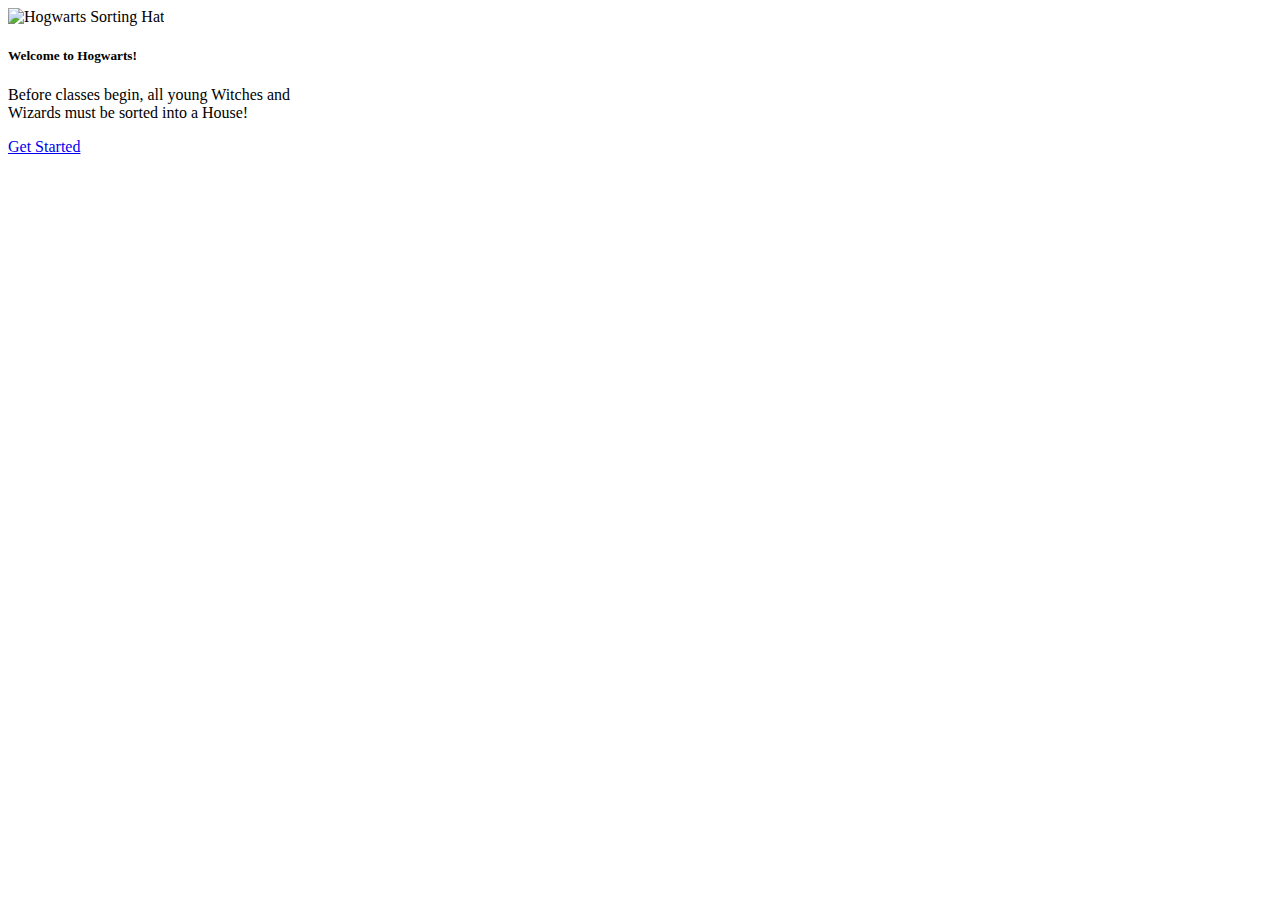
==== index.html @ c73cb9fb "Merge pull request #17 from ericlfrey/create-cards" ====
<!DOCTYPE html>
<html lang="en">
<head>
  <meta charset="UTF-8">
  <meta http-equiv="X-UA-Compatible" content="IE=edge">
  <meta name="viewport" content="width=device-width, initial-scale=1.0">
  <!-- Bootstrap  -->
<link href="https://cdn.jsdelivr.net/npm/bootstrap@5.2.2/dist/css/bootstrap.min.css" rel="stylesheet" integrity="sha384-Zenh87qX5JnK2Jl0vWa8Ck2rdkQ2Bzep5IDxbcnCeuOxjzrPF/et3URy9Bv1WTRi" crossorigin="anonymous">
  <link rel="stylesheet" href="./main.css">
  <title>Hogwarts</title>
</head>
<body>
  <div id="welcome"></div>
  <div id="page"></div>
  <div id="cards">
    <div id="student-cards"></div>
    <div id="expelled-cards"></div>
  </div>



  
  <!-- Bootstrap -->
<script src="https://cdn.jsdelivr.net/npm/bootstrap@5.2.2/dist/js/bootstrap.bundle.min.js" integrity="sha384-OERcA2EqjJCMA+/3y+gxIOqMEjwtxJY7qPCqsdltbNJuaOe923+mo//f6V8Qbsw3" crossorigin="anonymous"></script>
  <script src="./main.js"></script>
</body>
</html>
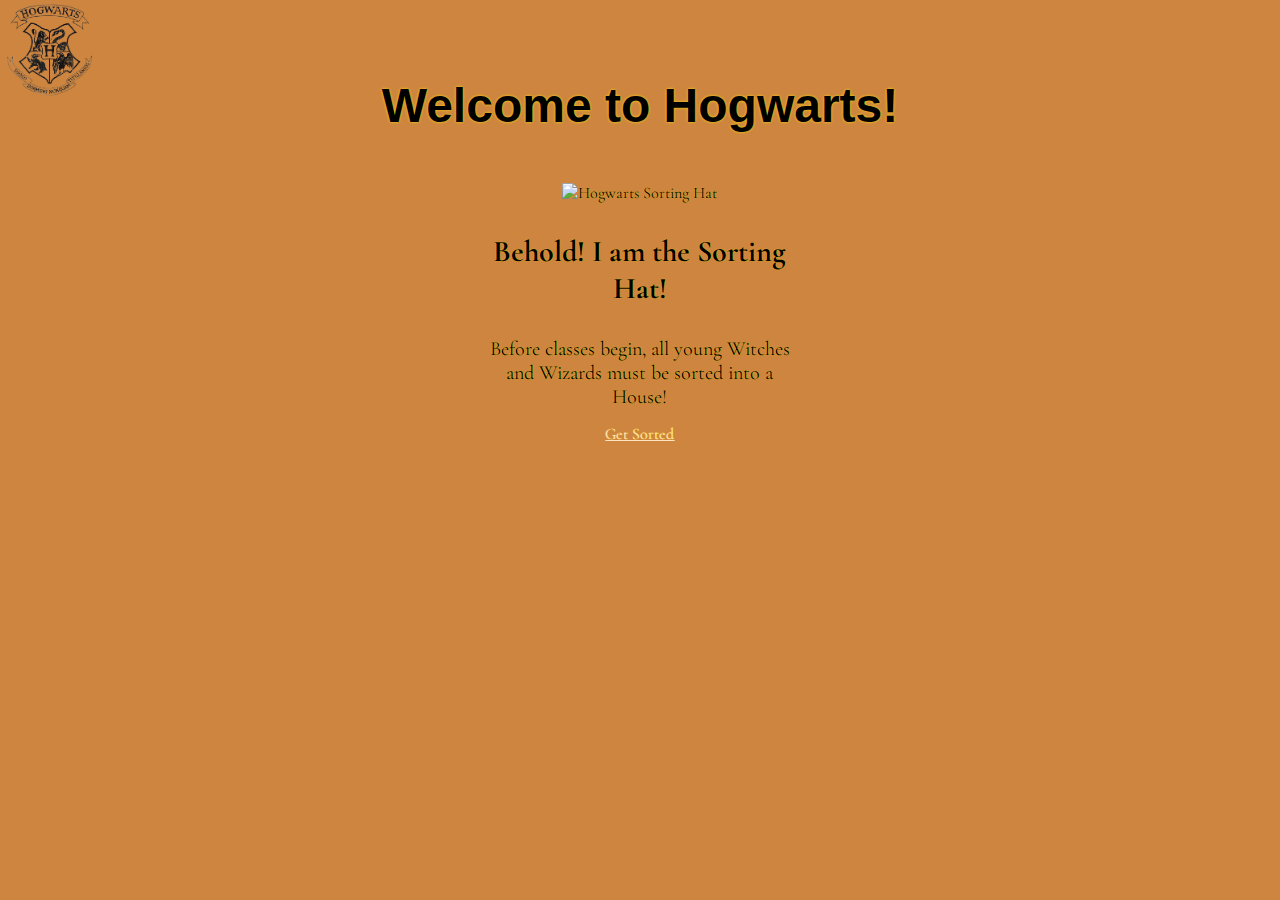
==== commit 9f140d28: "Continuing to style and make adjustments to layout" ====
--- a/index.html
+++ b/index.html
@@ -4,14 +4,25 @@
   <meta charset="UTF-8">
   <meta http-equiv="X-UA-Compatible" content="IE=edge">
   <meta name="viewport" content="width=device-width, initial-scale=1.0">
+
+  <link href="http://fonts.cdnfonts.com/css/harry-potter" rel="stylesheet">
+  <link rel="preconnect" href="https://fonts.googleapis.com">
+<link rel="preconnect" href="https://fonts.gstatic.com" crossorigin>
+<link href="https://fonts.googleapis.com/css2?family=Cormorant+Garamond:ital@0;1&display=swap" rel="stylesheet">
+                
   <!-- Bootstrap  -->
 <link href="https://cdn.jsdelivr.net/npm/bootstrap@5.2.2/dist/css/bootstrap.min.css" rel="stylesheet" integrity="sha384-Zenh87qX5JnK2Jl0vWa8Ck2rdkQ2Bzep5IDxbcnCeuOxjzrPF/et3URy9Bv1WTRi" crossorigin="anonymous">
   <link rel="stylesheet" href="./main.css">
-  <title>Hogwarts</title>
+  <title>Sorting Hat</title>
 </head>
 <body>
+  <h1 class="heading">Welcome to Hogwarts!</h1>
   <div id="welcome"></div>
   <div id="page"></div>
+  <div id="card-titles">
+    <h2>Students</h2>
+    <h2>Voldy's Army</h2>
+  </div>
   <div id="cards">
     <div id="student-cards"></div>
     <div id="expelled-cards"></div>
--- a/main.css
+++ b/main.css
@@ -0,0 +1,215 @@
+body {
+  background-color: peru;
+  background-image: url(./Media/hogwarts.png);
+  background-repeat: no-repeat;
+  background-size: 100px;
+  padding: 20px 10px 100px 10px;
+  font-family: 'Cormorant Garamond', serif;
+}
+
+.heading {
+  text-align: center;
+  font-family: 'Harry Potter', sans-serif;
+  font-size: 3em;
+  margin: 50px 0;
+  text-shadow: 0 0 3px gold;
+}
+
+#welcome {
+  width: 30%;
+  margin-left: 35%;
+  margin-right: 35%;
+  display: flex;
+  flex-direction: column;
+  justify-content: center;
+  text-shadow: 0 0 1px gold;
+}
+
+#page {
+  display: flex;
+  justify-content: center;
+}
+
+#card-titles {
+  display: none;
+  justify-content: space-around;
+  font-family: 'Harry Potter', sans-serif;
+  text-shadow: 0 0 3px gold;
+  margin: 30px 0 20px 0;
+}
+
+#cards {
+  display: flex;
+}
+
+.welcome-card {
+  text-align: center;
+}
+
+.welcome-card-body {
+  margin: 15px;
+  display: flex;
+  flex-direction: column;
+  justify-content: center;
+}
+
+.card-text {
+  font-size: 15px;
+}
+
+.welcome-card-title {
+  font-size: 30px;
+}
+
+.welcome-card-text {
+  font-size: 20px;
+}
+
+.welcome-card-title,
+.welcome-card-text {
+  margin: 15px;
+}
+
+.welcome-img {
+  width: 50%;
+}
+
+#name {
+  background-color: bisque;
+  border: none;
+}
+
+#name:focus {
+  border: none;
+  box-shadow: none;
+}
+
+.btn-dark,
+.btn-dark:hover {
+  color: bisque;
+}
+
+.btn-group {
+  margin-bottom: 30px;
+}
+
+.card {
+  border-radius: 5px;
+  height: 300px;
+  margin: 10px;
+  flex: 0 1 calc(50% - 20px);
+  border: none;
+}
+
+.card-body {
+  display: flex;
+  flex-direction: column;
+  justify-content: space-between;
+  border-bottom-left-radius: 5px;
+  border-bottom-right-radius: 5px;
+}
+
+.reason {
+  margin: 0;
+}
+
+.expelled-card-body {
+  background-color: bisque;
+  text-align: center;
+}
+
+#student-cards,
+#expelled-cards {
+  display: flex;
+  flex-wrap: wrap;
+  width: 50%;
+}
+
+.img-container {
+  height: 30%;
+  display: flex;
+  padding: 10px;
+  border-top-left-radius: 5px;
+  border-top-right-radius: 5px;
+}
+
+.card-img-top {
+  object-fit: contain;
+}
+
+.Gryffindor {
+  background-color: #740001;
+  color: #D3A625;
+}
+
+.Hufflepuff {
+  background-color: #ecb939;
+  color: #000000;
+}
+
+.Slytherin {
+  background-color: #1A472A;
+  color: #898989;
+}
+
+.Ravenclaw {
+  background-color: #0E1A40;
+  color: #946B2D;
+}
+
+.Gryffindor-card {
+  background-color: #D3A625;
+  color: #740001;
+}
+
+.Hufflepuff-card {
+  background-color: #000000;
+  color: #ecb939;
+}
+
+.Slytherin-card {
+  background-color: #898989;
+  color: #1A472A;
+}
+
+.Ravenclaw-card {
+  background-color: #946B2D;
+  color: #0E1A40;
+}
+
+button.Gryffindor:hover,
+.Gryffindor-btn:hover {
+  background-color: #5c0002;
+  color: #D3A625;
+}
+
+button.Hufflepuff:hover,
+.Hufflepuff-btn:hover {
+  background-color: #d0a22e;
+  color: #000000;
+}
+
+button.Slytherin:hover,
+.Slytherin-btn:hover {
+  background-color: #143720;
+  color: #898989;
+}
+
+button.Ravenclaw:hover,
+.Ravenclaw-btn:hover {
+  background-color: #15255c;
+  color: #946B2D;
+}
+
+.delete-btn,
+.delete-btn:hover {
+  color: bisque;
+}
+
+.expelled-img {
+  background-color: #4d5c3c;
+}
+
+.card-btn {
+  margin-top: auto;
+}
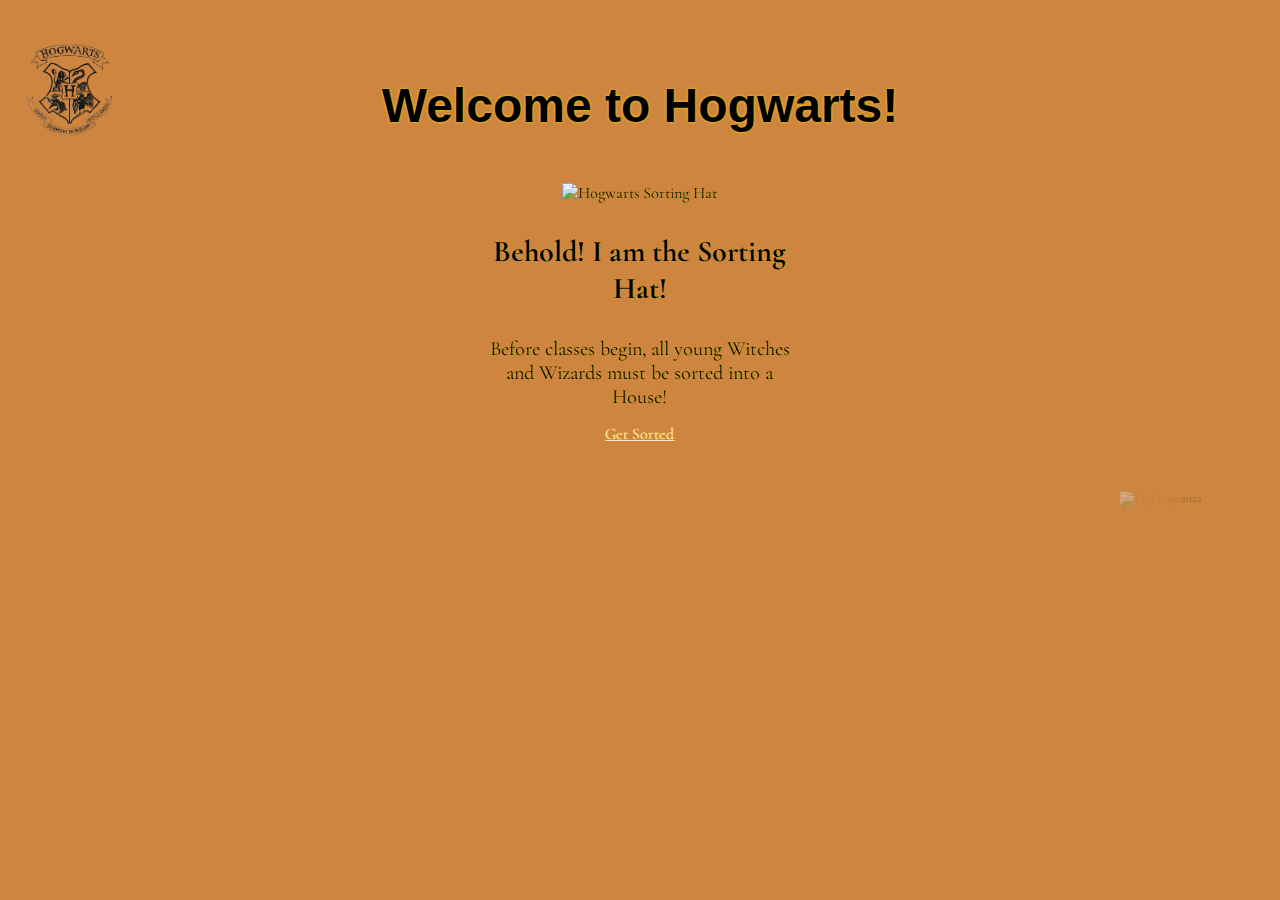
==== commit 32aab01f: "Styling is complete enough to show class." ====
--- a/index.html
+++ b/index.html
@@ -27,6 +27,10 @@
     <div id="student-cards"></div>
     <div id="expelled-cards"></div>
   </div>
+  <footer class="footer">
+    <img src="./Media/Frey Logo.svg" alt="Frey Logo" class="logo" />
+    <p>2022</p>
+  </footer>
 
 
 
--- a/main.css
+++ b/main.css
@@ -3,7 +3,8 @@
   background-image: url(./Media/hogwarts.png);
   background-repeat: no-repeat;
   background-size: 100px;
-  padding: 20px 10px 100px 10px;
+  background-position: 20px 40px;
+  padding: 20px 10px 0 10px;
   font-family: 'Cormorant Garamond', serif;
 }
 
@@ -32,14 +33,15 @@
 
 #card-titles {
   display: none;
-  justify-content: space-around;
+  justify-content: space-between;
   font-family: 'Harry Potter', sans-serif;
   text-shadow: 0 0 3px gold;
   margin: 30px 0 20px 0;
 }
 
-#cards {
-  display: flex;
+#card-titles>h2 {
+  width: 40%;
+  text-align: center;
 }
 
 .welcome-card {
@@ -91,6 +93,36 @@
 
 .btn-group {
   margin-bottom: 30px;
+}
+
+.card-body {
+  display: flex;
+  flex-direction: column;
+  justify-content: space-between;
+  border-bottom-left-radius: 5px;
+  border-bottom-right-radius: 5px;
+}
+
+.reason {
+  margin: 0;
+}
+
+.expelled-card-body {
+  background-color: bisque;
+  text-align: center;
+}
+
+#cards {
+  display: flex;
+  justify-content: space-between;
+}
+
+#student-cards,
+#expelled-cards {
+  width: 40%;
+  display: flex;
+  flex-wrap: wrap;
+  align-content: flex-start;
 }
 
 .card {
@@ -101,30 +133,6 @@
   border: none;
 }
 
-.card-body {
-  display: flex;
-  flex-direction: column;
-  justify-content: space-between;
-  border-bottom-left-radius: 5px;
-  border-bottom-right-radius: 5px;
-}
-
-.reason {
-  margin: 0;
-}
-
-.expelled-card-body {
-  background-color: bisque;
-  text-align: center;
-}
-
-#student-cards,
-#expelled-cards {
-  display: flex;
-  flex-wrap: wrap;
-  width: 50%;
-}
-
 .img-container {
   height: 30%;
   display: flex;
@@ -213,3 +221,19 @@
 .card-btn {
   margin-top: auto;
 }
+
+.footer {
+  display: flex;
+  justify-content: flex-end;
+  align-items: baseline;
+  font-size: 12px;
+  color: rgba(0, 0, 0, 0.3);
+  padding-right: 30px;
+  margin: 20px 30px;
+}
+
+.logo {
+  height: 29px;
+  opacity: 0.3;
+  margin: 0;
+}
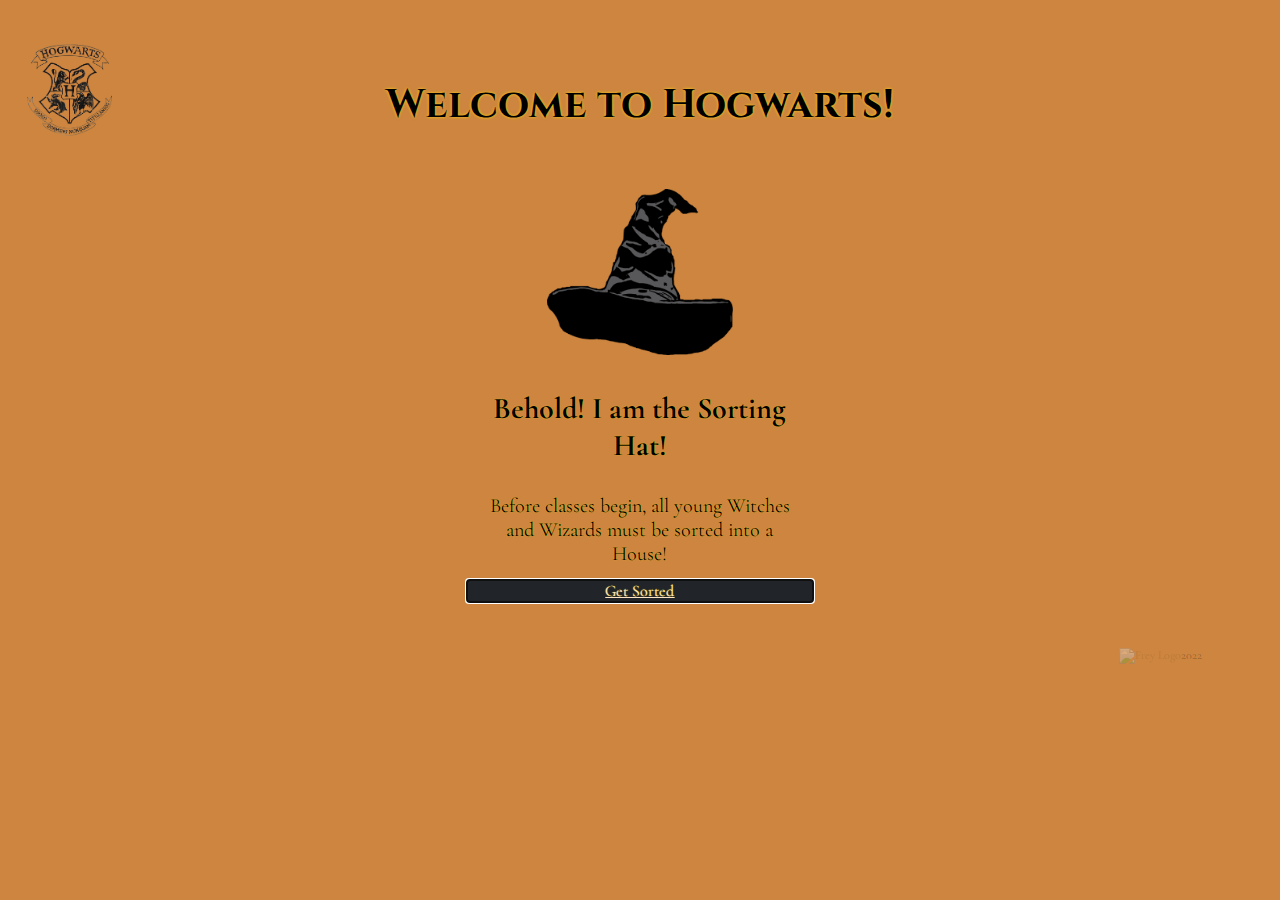
==== commit 73f9f3b9: "Made drastic changes to meet Dr T's stretch goals. Edit function works." ====
--- a/index.html
+++ b/index.html
@@ -5,7 +5,10 @@
   <meta http-equiv="X-UA-Compatible" content="IE=edge">
   <meta name="viewport" content="width=device-width, initial-scale=1.0">
 
-  <link href="http://fonts.cdnfonts.com/css/harry-potter" rel="stylesheet">
+  
+  <link rel="preconnect" href="https://fonts.googleapis.com">
+<link rel="preconnect" href="https://fonts.gstatic.com" crossorigin>
+<link href="https://fonts.googleapis.com/css2?family=Cinzel:wght@700&display=swap" rel="stylesheet">
   <link rel="preconnect" href="https://fonts.googleapis.com">
 <link rel="preconnect" href="https://fonts.gstatic.com" crossorigin>
 <link href="https://fonts.googleapis.com/css2?family=Cormorant+Garamond:ital@0;1&display=swap" rel="stylesheet">
@@ -17,6 +20,10 @@
 </head>
 <body>
   <h1 class="heading">Welcome to Hogwarts!</h1>
+  <div id="hallows">
+    <!-- <img src="./Media/hallows.png" alt="The Deathly Hallows" class="hallows-img" id="resStone"> -->
+  </div>
+  <div id="houseCrestDiv"></div>
   <div id="welcome"></div>
   <div id="page"></div>
   <div id="card-titles">
@@ -27,6 +34,7 @@
     <div id="student-cards"></div>
     <div id="expelled-cards"></div>
   </div>
+
   <footer class="footer">
     <img src="./Media/Frey Logo.svg" alt="Frey Logo" class="logo" />
     <p>2022</p>
--- a/main.css
+++ b/main.css
@@ -8,11 +8,23 @@
   font-family: 'Cormorant Garamond', serif;
 }
 
+#hallows {
+  height: 30px;
+  display: flex;
+  justify-content: center;
+  align-content: center;
+}
+
+.hallows-img {
+  /* visibility: hidden; */
+  height: 25px;
+}
+
 .heading {
   text-align: center;
-  font-family: 'Harry Potter', sans-serif;
-  font-size: 3em;
-  margin: 50px 0;
+  font-family: 'Cinzel', serif;
+  font-size: 2.5em;
+  margin-top: 50px;
   text-shadow: 0 0 3px gold;
 }
 
@@ -34,7 +46,7 @@
 #card-titles {
   display: none;
   justify-content: space-between;
-  font-family: 'Harry Potter', sans-serif;
+  font-family: 'Cinzel', serif;
   text-shadow: 0 0 3px gold;
   margin: 30px 0 20px 0;
 }
@@ -74,6 +86,12 @@
 
 .welcome-img {
   width: 50%;
+}
+
+#welcomeBtn:focus {
+  border: none;
+  box-shadow: none;
+  background-color: #212529;
 }
 
 #name {
@@ -143,6 +161,10 @@
 
 .card-img-top {
   object-fit: contain;
+}
+
+.house-crest:hover {
+  height: 110%;
 }
 
 .Gryffindor {
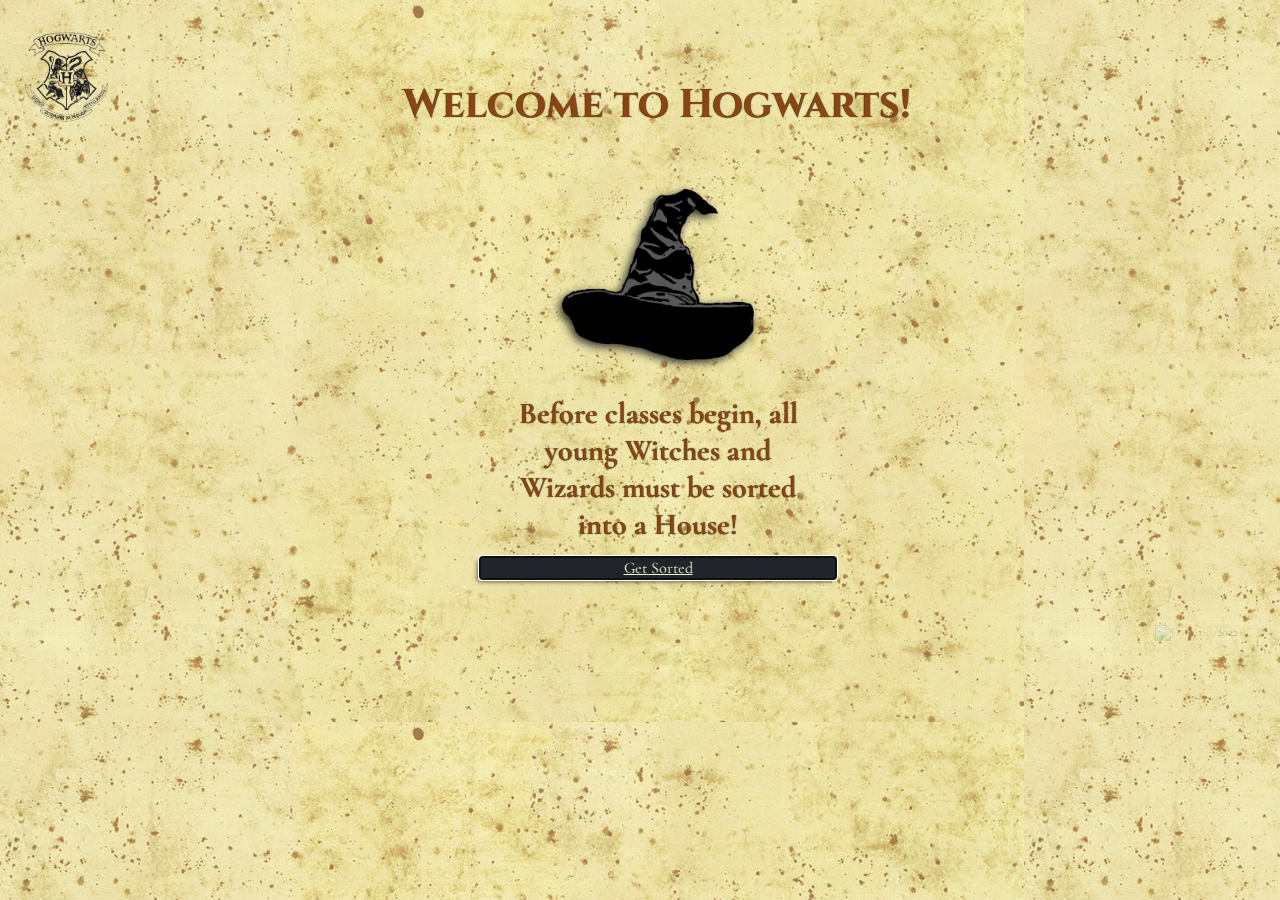
==== commit 5f2b4c64: "Very Close to finish with Styling. Refactored JS, need to look over again." ====
--- a/index.html
+++ b/index.html
@@ -19,10 +19,11 @@
   <title>Sorting Hat</title>
 </head>
 <body>
-  <h1 class="heading">Welcome to Hogwarts!</h1>
-  <div id="hallows">
-    <!-- <img src="./Media/hallows.png" alt="The Deathly Hallows" class="hallows-img" id="resStone"> -->
+  <div class="heading-container">
+    <img src="./Media/hogwarts.png" alt="Hogwarts Crest" class="hogwarts-crest"/>
+    <h1 class="heading">Welcome to Hogwarts!</h1>
   </div>
+  <div id="hallows"></div>
   <div id="houseCrestDiv"></div>
   <div id="welcome"></div>
   <div id="page"></div>
--- a/main.css
+++ b/main.css
@@ -1,11 +1,26 @@
 body {
   background-color: peru;
-  background-image: url(./Media/hogwarts.png);
-  background-repeat: no-repeat;
-  background-size: 100px;
-  background-position: 20px 40px;
+  background-image: url(./Media/marauder-back.png);
+  background-position: initial;
+  top: 0;
+  left: 0;
+  min-width: 100%;
+  min-height: 100%;
+  background-size: auto;
   padding: 20px 10px 0 10px;
   font-family: 'Cormorant Garamond', serif;
+  color: saddlebrown;
+}
+
+.heading-container {
+  display: inline-block;
+  width: 100%;
+  text-align: center;
+}
+
+.hogwarts-crest {
+  float: left;
+  height: 100px;
 }
 
 #hallows {
@@ -16,16 +31,20 @@
 }
 
 .hallows-img {
-  /* visibility: hidden; */
-  height: 25px;
+  height: 90%;
+}
+
+.hallows-img:hover {
+  filter: drop-shadow(0 0 5px rgb(51, 49, 49));
+  height: 95%;
 }
 
 .heading {
-  text-align: center;
   font-family: 'Cinzel', serif;
   font-size: 2.5em;
   margin-top: 50px;
-  text-shadow: 0 0 3px gold;
+  margin-right: 100px;
+  text-shadow: 0 0 1px black;
 }
 
 #welcome {
@@ -35,7 +54,7 @@
   display: flex;
   flex-direction: column;
   justify-content: center;
-  text-shadow: 0 0 1px gold;
+  text-shadow: 0 0 1px black;
 }
 
 #page {
@@ -47,7 +66,7 @@
   display: none;
   justify-content: space-between;
   font-family: 'Cinzel', serif;
-  text-shadow: 0 0 3px gold;
+  text-shadow: 0 0 1px black;
   margin: 30px 0 20px 0;
 }
 
@@ -90,12 +109,23 @@
 
 #welcomeBtn:focus {
   border: none;
-  box-shadow: none;
+  box-shadow: -3px 3px 5px rgb(42, 42, 42);
   background-color: #212529;
 }
 
+#welcomeBtn {
+  color: beige;
+  box-shadow: -3px 3px 5px rgb(42, 42, 42);
+}
+
+#welcomeBtn:hover {
+  color: beige;
+  box-shadow: -3px 3px 5px rgb(42, 42, 42);
+  background-color: #424649;
+}
+
 #name {
-  background-color: bisque;
+  background-color: beige;
   border: none;
 }
 
@@ -106,7 +136,7 @@
 
 .btn-dark,
 .btn-dark:hover {
-  color: bisque;
+  color: beige;
 }
 
 .btn-group {
@@ -126,7 +156,7 @@
 }
 
 .expelled-card-body {
-  background-color: bisque;
+  background-color: beige;
   text-align: center;
 }
 
@@ -145,10 +175,11 @@
 
 .card {
   border-radius: 5px;
-  height: 300px;
+  height: 350px;
   margin: 10px;
   flex: 0 1 calc(50% - 20px);
   border: none;
+  box-shadow: -3px 3px 5px rgb(42, 42, 42);
 }
 
 .img-container {
@@ -165,6 +196,29 @@
 
 .house-crest:hover {
   height: 110%;
+}
+
+.input-group,
+.btn-group,
+#resBtn,
+#editStudentSave,
+#angelSelect,
+#editName,
+#houseChoiceSelect,
+#studentYes,
+#studentNo,
+.welcome-img {
+  filter: drop-shadow(-3px 3px 5px rgb(42, 42, 42));
+}
+
+#angelSelect:focus,
+#houseChoiceSelect:focus,
+#studentYes,
+#studentNo,
+#editName:focus {
+  border-color: beige;
+  box-shadow: none;
+  filter: drop-shadow(-3px 3px 5px rgb(42, 42, 42));
 }
 
 .Gryffindor {
@@ -232,8 +286,10 @@
 }
 
 .delete-btn,
-.delete-btn:hover {
-  color: bisque;
+.delete-btn:hover,
+#all,
+#all:hover {
+  color: beige;
 }
 
 .expelled-img {
@@ -242,6 +298,39 @@
 
 .card-btn {
   margin-top: auto;
+}
+
+.appeal-btn {
+  border: solid 1px grey;
+}
+
+.modal-content {
+  background-image: url(./Media/paper.png);
+  box-shadow: -3px 3px 5px rgb(42, 42, 42);
+  color: #212529;
+  text-shadow: 0 0 1px black;
+  font-size: 15px;
+  text-align: center;
+}
+
+.modal-header,
+.modal-footer {
+  border: none;
+}
+
+select,
+select:focus {
+  background-color: beige;
+  box-shadow: none;
+}
+
+.stone {
+  height: 100px;
+  filter: drop-shadow(-3px 3px 5px rgb(42, 42, 42));
+}
+
+#studentChoice {
+  margin-top: 20px;
 }
 
 .footer {
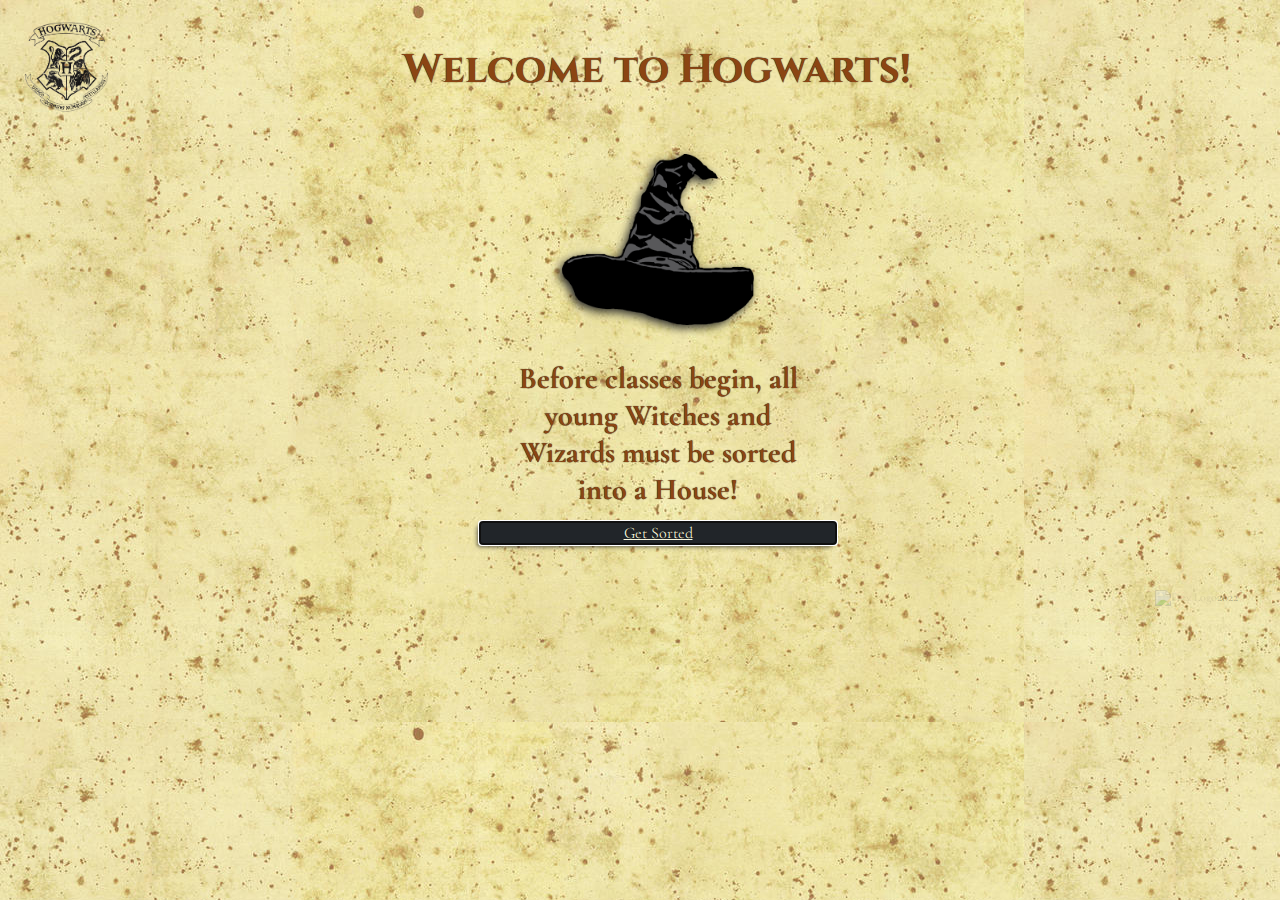
==== commit a498f734: "Some Styling and JS clean up. Ready for presentation." ====
--- a/index.html
+++ b/index.html
@@ -27,10 +27,7 @@
   <div id="houseCrestDiv"></div>
   <div id="welcome"></div>
   <div id="page"></div>
-  <div id="card-titles">
-    <h2>Students</h2>
-    <h2>Voldy's Army</h2>
-  </div>
+  <div id="card-titles"></div>
   <div id="cards">
     <div id="student-cards"></div>
     <div id="expelled-cards"></div>
--- a/main.css
+++ b/main.css
@@ -7,7 +7,7 @@
   min-width: 100%;
   min-height: 100%;
   background-size: auto;
-  padding: 20px 10px 0 10px;
+  padding: 0 10px 0 10px;
   font-family: 'Cormorant Garamond', serif;
   color: saddlebrown;
 }
@@ -16,6 +16,7 @@
   display: inline-block;
   width: 100%;
   text-align: center;
+  margin-top: 10px;
 }
 
 .hogwarts-crest {
@@ -42,7 +43,7 @@
 .heading {
   font-family: 'Cinzel', serif;
   font-size: 2.5em;
-  margin-top: 50px;
+  margin-top: 25px;
   margin-right: 100px;
   text-shadow: 0 0 1px black;
 }
@@ -63,11 +64,11 @@
 }
 
 #card-titles {
-  display: none;
+  display: flex;
   justify-content: space-between;
   font-family: 'Cinzel', serif;
   text-shadow: 0 0 1px black;
-  margin: 30px 0 20px 0;
+  margin: 0;
 }
 
 #card-titles>h2 {
@@ -87,7 +88,8 @@
 }
 
 .card-text {
-  font-size: 15px;
+  font-size: 13px;
+  margin: 0;
 }
 
 .welcome-card-title {
@@ -146,9 +148,14 @@
 .card-body {
   display: flex;
   flex-direction: column;
-  justify-content: space-between;
+  justify-content: flex-start;
   border-bottom-left-radius: 5px;
   border-bottom-right-radius: 5px;
+}
+
+.exp-card-btns {
+  display: flex;
+  flex-direction: column;
 }
 
 .reason {
@@ -262,25 +269,33 @@
 }
 
 button.Gryffindor:hover,
-.Gryffindor-btn:hover {
+#Gryffindor:active,
+.Gryffindor-btn:hover,
+button.Gryffindor-btn.Gryffindor:active {
   background-color: #5c0002;
   color: #D3A625;
 }
 
 button.Hufflepuff:hover,
-.Hufflepuff-btn:hover {
+#Hufflepuff:active,
+.Hufflepuff-btn:hover,
+button.Hufflepuff-btn.Hufflepuff:active {
   background-color: #d0a22e;
   color: #000000;
 }
 
 button.Slytherin:hover,
-.Slytherin-btn:hover {
+#Slytherin:active,
+.Slytherin-btn:hover,
+button.Slytherin-btn.Slytherin:active {
   background-color: #143720;
   color: #898989;
 }
 
 button.Ravenclaw:hover,
-.Ravenclaw-btn:hover {
+#Ravenclaw:active,
+.Ravenclaw-btn:hover,
+button.Ravenclaw-btn.Ravenclaw:active {
   background-color: #15255c;
   color: #946B2D;
 }
@@ -296,7 +311,11 @@
   background-color: #4d5c3c;
 }
 
-.card-btn {
+.student-card-btn {
+  margin-top: auto;
+}
+
+.exp-card-btns {
   margin-top: auto;
 }
 
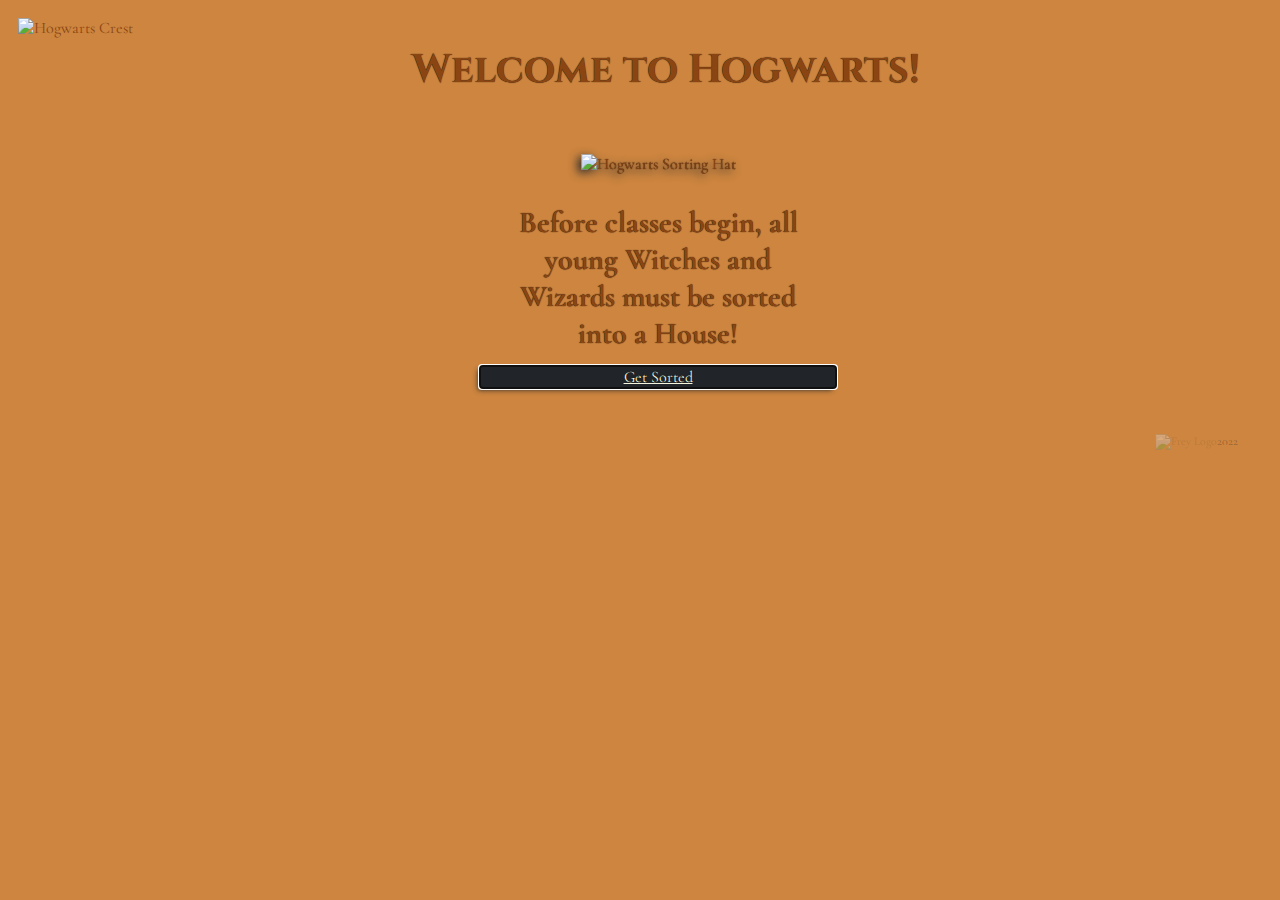
==== commit 78df938f: "Officially Done" ====
--- a/index.html
+++ b/index.html
@@ -15,12 +15,12 @@
                 
   <!-- Bootstrap  -->
 <link href="https://cdn.jsdelivr.net/npm/bootstrap@5.2.2/dist/css/bootstrap.min.css" rel="stylesheet" integrity="sha384-Zenh87qX5JnK2Jl0vWa8Ck2rdkQ2Bzep5IDxbcnCeuOxjzrPF/et3URy9Bv1WTRi" crossorigin="anonymous">
-  <link rel="stylesheet" href="./main.css">
+  <link rel="stylesheet" href="./styles/main.css">
   <title>Sorting Hat</title>
 </head>
 <body>
   <div class="heading-container">
-    <img src="./Media/hogwarts.png" alt="Hogwarts Crest" class="hogwarts-crest"/>
+    <img src="./media/hogwarts.png" alt="Hogwarts Crest" class="hogwarts-crest"/>
     <h1 class="heading">Welcome to Hogwarts!</h1>
   </div>
   <div id="hallows"></div>
@@ -34,7 +34,7 @@
   </div>
 
   <footer class="footer">
-    <img src="./Media/Frey Logo.svg" alt="Frey Logo" class="logo" />
+    <img src="./media/Frey Logo.svg" alt="Frey Logo" class="logo" />
     <p>2022</p>
   </footer>
 
@@ -43,6 +43,6 @@
   
   <!-- Bootstrap -->
 <script src="https://cdn.jsdelivr.net/npm/bootstrap@5.2.2/dist/js/bootstrap.bundle.min.js" integrity="sha384-OERcA2EqjJCMA+/3y+gxIOqMEjwtxJY7qPCqsdltbNJuaOe923+mo//f6V8Qbsw3" crossorigin="anonymous"></script>
-  <script src="./main.js"></script>
+  <script type="module" src="./scripts/main.js"></script>
 </body>
 </html>
--- a/styles/main.css
+++ b/styles/main.css
@@ -0,0 +1,369 @@
+body {
+  background-color: peru;
+  background-image: url(../media/marauder-back.png);
+  background-position: initial;
+  top: 0;
+  left: 0;
+  min-width: 100%;
+  min-height: 100%;
+  background-size: auto;
+  padding: 0 10px 0 10px;
+  font-family: 'Cormorant Garamond', serif;
+  color: saddlebrown;
+}
+
+.heading-container {
+  display: inline-block;
+  width: 100%;
+  text-align: center;
+  margin-top: 10px;
+}
+
+.hogwarts-crest {
+  float: left;
+  height: 100px;
+}
+
+#hallows {
+  height: 30px;
+  display: flex;
+  justify-content: center;
+  align-content: center;
+}
+
+.hallows-img {
+  height: 90%;
+}
+
+.hallows-img:hover {
+  filter: drop-shadow(0 0 5px rgb(51, 49, 49));
+  height: 95%;
+}
+
+.heading {
+  font-family: 'Cinzel', serif;
+  font-size: 2.5em;
+  margin-top: 25px;
+  margin-right: 100px;
+  text-shadow: 0 0 1px black;
+}
+
+#welcome {
+  width: 30%;
+  margin-left: 35%;
+  margin-right: 35%;
+  display: flex;
+  flex-direction: column;
+  justify-content: center;
+  text-shadow: 0 0 1px black;
+}
+
+#page {
+  display: flex;
+  justify-content: center;
+}
+
+#card-titles {
+  display: flex;
+  justify-content: space-between;
+  font-family: 'Cinzel', serif;
+  text-shadow: 0 0 1px black;
+  margin: 0;
+}
+
+#card-titles>h2 {
+  width: 40%;
+  text-align: center;
+}
+
+.welcome-card {
+  text-align: center;
+}
+
+.welcome-card-body {
+  margin: 15px;
+  display: flex;
+  flex-direction: column;
+  justify-content: center;
+}
+
+.card-text {
+  font-size: 13px;
+  margin: 0;
+}
+
+.welcome-card-title {
+  font-size: 30px;
+}
+
+.welcome-card-text {
+  font-size: 20px;
+}
+
+.welcome-card-title,
+.welcome-card-text {
+  margin: 15px;
+}
+
+.welcome-img {
+  width: 50%;
+}
+
+#welcomeBtn:focus {
+  border: none;
+  box-shadow: -3px 3px 5px rgb(42, 42, 42);
+  background-color: #212529;
+}
+
+#welcomeBtn {
+  color: beige;
+  box-shadow: -3px 3px 5px rgb(42, 42, 42);
+}
+
+#welcomeBtn:hover {
+  color: beige;
+  box-shadow: -3px 3px 5px rgb(42, 42, 42);
+  background-color: #424649;
+}
+
+#name {
+  background-color: beige;
+  border: none;
+}
+
+#name:focus {
+  border: none;
+  box-shadow: none;
+}
+
+.btn-dark,
+.btn-dark:hover {
+  color: beige;
+}
+
+.btn-group {
+  margin-bottom: 30px;
+}
+
+.card-body {
+  display: flex;
+  flex-direction: column;
+  justify-content: flex-start;
+  border-bottom-left-radius: 5px;
+  border-bottom-right-radius: 5px;
+}
+
+.exp-card-btns {
+  display: flex;
+  flex-direction: column;
+}
+
+.reason {
+  margin: 0;
+}
+
+.expelled-card-body {
+  background-color: beige;
+  text-align: center;
+}
+
+#cards {
+  display: flex;
+  justify-content: space-between;
+}
+
+#student-cards,
+#expelled-cards {
+  width: 40%;
+  display: flex;
+  flex-wrap: wrap;
+  align-content: flex-start;
+}
+
+.card {
+  border-radius: 5px;
+  height: 350px;
+  margin: 10px;
+  flex: 0 1 calc(50% - 20px);
+  border: none;
+  box-shadow: -3px 3px 5px rgb(42, 42, 42);
+}
+
+.img-container {
+  height: 30%;
+  display: flex;
+  padding: 10px;
+  border-top-left-radius: 5px;
+  border-top-right-radius: 5px;
+}
+
+.card-img-top {
+  object-fit: contain;
+}
+
+.house-crest:hover {
+  height: 110%;
+}
+
+.input-group,
+.btn-group,
+#resBtn,
+#editStudentSave,
+#angelSelect,
+#editName,
+#houseChoiceSelect,
+#studentYes,
+#studentNo,
+.welcome-img {
+  filter: drop-shadow(-3px 3px 5px rgb(42, 42, 42));
+}
+
+#angelSelect:focus,
+#houseChoiceSelect:focus,
+#studentYes,
+#studentNo,
+#editName:focus {
+  border-color: beige;
+  box-shadow: none;
+  filter: drop-shadow(-3px 3px 5px rgb(42, 42, 42));
+}
+
+.Gryffindor {
+  background-color: #740001;
+  color: #D3A625;
+}
+
+.Hufflepuff {
+  background-color: #ecb939;
+  color: #000000;
+}
+
+.Slytherin {
+  background-color: #1A472A;
+  color: #898989;
+}
+
+.Ravenclaw {
+  background-color: #0E1A40;
+  color: #946B2D;
+}
+
+.Gryffindor-card {
+  background-color: #D3A625;
+  color: #740001;
+}
+
+.Hufflepuff-card {
+  background-color: #000000;
+  color: #ecb939;
+}
+
+.Slytherin-card {
+  background-color: #898989;
+  color: #1A472A;
+}
+
+.Ravenclaw-card {
+  background-color: #946B2D;
+  color: #0E1A40;
+}
+
+button.Gryffindor:hover,
+#Gryffindor:active,
+.Gryffindor-btn:hover,
+button.Gryffindor-btn.Gryffindor:active {
+  background-color: #5c0002;
+  color: #D3A625;
+}
+
+button.Hufflepuff:hover,
+#Hufflepuff:active,
+.Hufflepuff-btn:hover,
+button.Hufflepuff-btn.Hufflepuff:active {
+  background-color: #d0a22e;
+  color: #000000;
+}
+
+button.Slytherin:hover,
+#Slytherin:active,
+.Slytherin-btn:hover,
+button.Slytherin-btn.Slytherin:active {
+  background-color: #143720;
+  color: #898989;
+}
+
+button.Ravenclaw:hover,
+#Ravenclaw:active,
+.Ravenclaw-btn:hover,
+button.Ravenclaw-btn.Ravenclaw:active {
+  background-color: #15255c;
+  color: #946B2D;
+}
+
+.delete-btn,
+.delete-btn:hover,
+#all,
+#all:hover {
+  color: beige;
+}
+
+.expelled-img {
+  background-color: #4d5c3c;
+}
+
+.student-card-btn {
+  margin-top: auto;
+}
+
+.exp-card-btns {
+  margin-top: auto;
+}
+
+.appeal-btn {
+  border: solid 1px grey;
+}
+
+.modal-content {
+  background-image: url(../media/paper.png);
+  box-shadow: -3px 3px 5px rgb(42, 42, 42);
+  color: #212529;
+  text-shadow: 0 0 1px black;
+  font-size: 15px;
+  text-align: center;
+}
+
+.modal-header,
+.modal-footer {
+  border: none;
+}
+
+select,
+select:focus {
+  background-color: beige;
+  box-shadow: none;
+}
+
+.stone {
+  height: 100px;
+  filter: drop-shadow(-3px 3px 5px rgb(42, 42, 42));
+}
+
+#studentChoice {
+  margin-top: 20px;
+}
+
+.footer {
+  display: flex;
+  justify-content: flex-end;
+  align-items: baseline;
+  font-size: 12px;
+  color: rgba(0, 0, 0, 0.3);
+  padding-right: 30px;
+  margin: 20px 30px;
+}
+
+.logo {
+  height: 29px;
+  opacity: 0.3;
+  margin: 0;
+}
